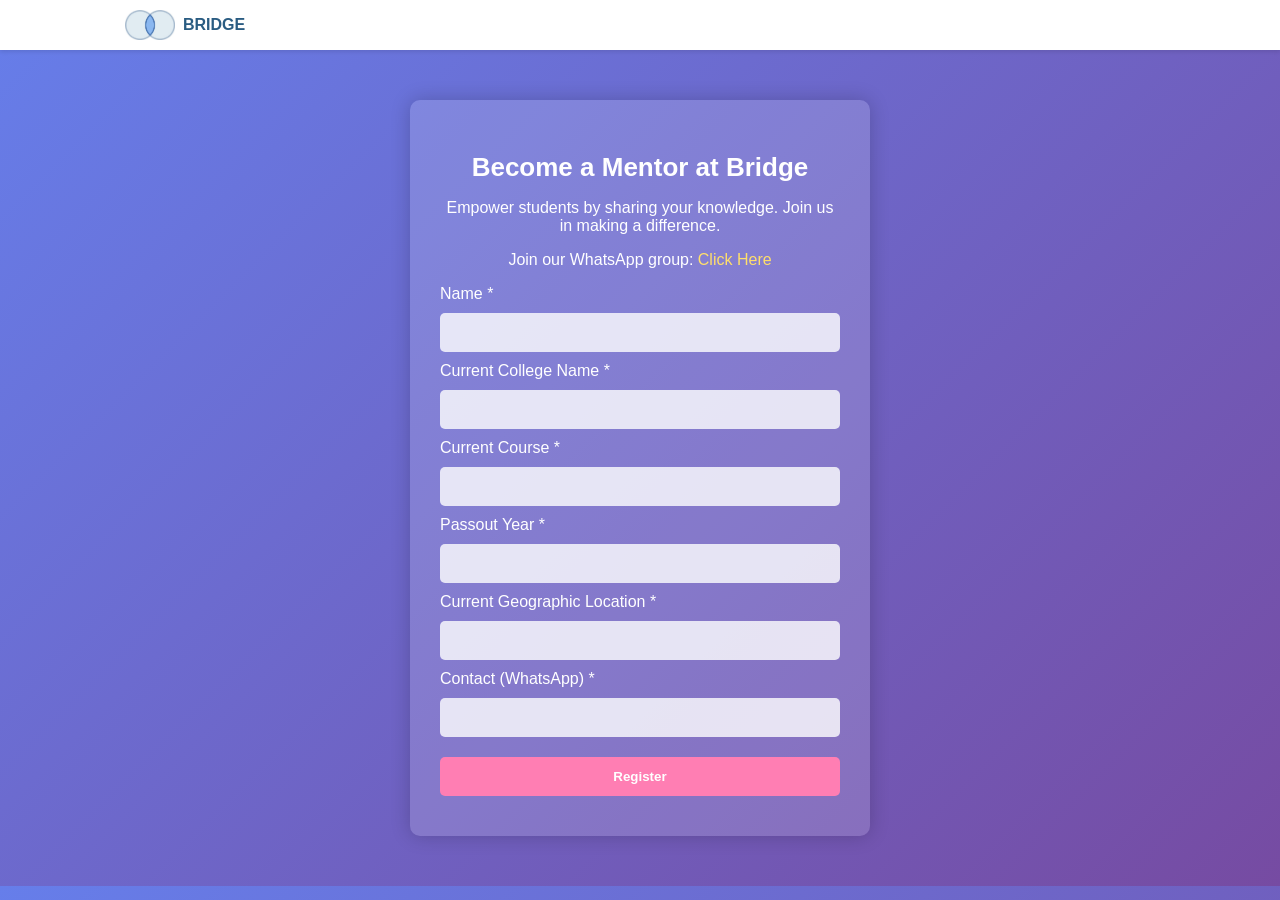
==== index.html @ df13030d "Add files via upload" ====
<!DOCTYPE html>
<html lang="en">
  <head>
    <meta charset="UTF-8" />
    <meta name="viewport" content="width=device-width, initial-scale=1.0" />
    <title>Bridge Mentor Registration</title>
    <link rel="stylesheet" href="style.css" />
  </head>
  <body>
    <nav class="navbar navbar-expand-lg bg-white shadow-sm">
      <div class="containerr">
        <a class="navbar-brand fw-bold text-primary" href="#"
          ><img
            src="logo.jpg"
            alt="Logo"
            width="50"
            height="30"
            class="d-inline-block align-text-top me-2"
          />BRIDGE</a
        >
      </div>
    </nav>

    <section class="container">
      <h1>Become a Mentor at Bridge</h1>
      <p>
        Empower students by sharing your knowledge. Join us in making a
        difference.
      </p>
      <p>
        Join our WhatsApp group:
        <a
          href="https://chat.whatsapp.com/HJOMMKpkAnB6226z3ene8Y"
          target="_blank"
          >Click Here</a
        >
      </p>
      <form name="mentorForm" method="post" id="mentorForm">
        <label>Name *</label>
        <input type="text" name="name" required />

        <label>Current College Name *</label>
        <input type="text" name="college" required />

        <label>Current Course *</label>
        <input type="text" name="course" required />

        <label>Passout Year *</label>
        <input type="number" name="year" required />

        <label>Current Geographic Location *</label>
        <input type="text" name="location" required />

        <label>Contact (WhatsApp) *</label>
        <input type="text" name="contact" required />

        <button id="register" type="submit">Register</button>
      </form>
    </section>
    <script src="script.js"></script>
  </body>
</html>
---- style.css ----
body {
    font-family: 'Poppins', sans-serif;
    margin: 0;
    padding: 0;
    text-align: center;
    background: linear-gradient(135deg, #667eea, #764ba2);
    color: white;
}
.container {
    margin: 50px auto;
    max-width: 400px;
    padding: 30px;
    background: rgba(255, 255, 255, 0.15);
    border-radius: 10px;
    box-shadow: 0px 0px 20px rgba(0, 0, 0, 0.2);
}
h1 {
    font-size: 26px;
    margin-bottom: 10px;
}
form {
    display: flex;
    flex-direction: column;
}
label{
    text-align: left;
}
input, button {
    margin: 10px 0;
    padding: 12px;
    border-radius: 5px;
    border: none;
}
input {
    background: rgba(255, 255, 255, 0.8);
    color: black;
}
#register {
    background: #ff7eb3;
    color: white;
    cursor: pointer;
    font-weight: bold;
}
#register:hover {
    background: #ff4f85;
}
a {
    color: #ffdf6b;
    text-decoration: none;
}
a:hover {
    text-decoration: underline;
}
 /* Navbar Section - Aesthetic Enhancements */
 .navbar {
    background: #fff; 
    box-shadow: 0 2px 4px rgba(0, 0, 0, 0.1);
    position: sticky;
    top: 0;
    z-index: 1000;
    padding: 10px 0;
  }
  
  .navbar-brand {
    font-weight: bold;
    color: #2A5C82 !important; 
    display: flex;
    align-items: center;
    transition: transform 0.3s ease;
    margin-left: 125px;
  }
  
  .navbar-brand img {
    margin-right: 8px;
    border-radius: 5px;
  }
  
  .navbar-brand:hover {
    transform: scale(1.05);
  }
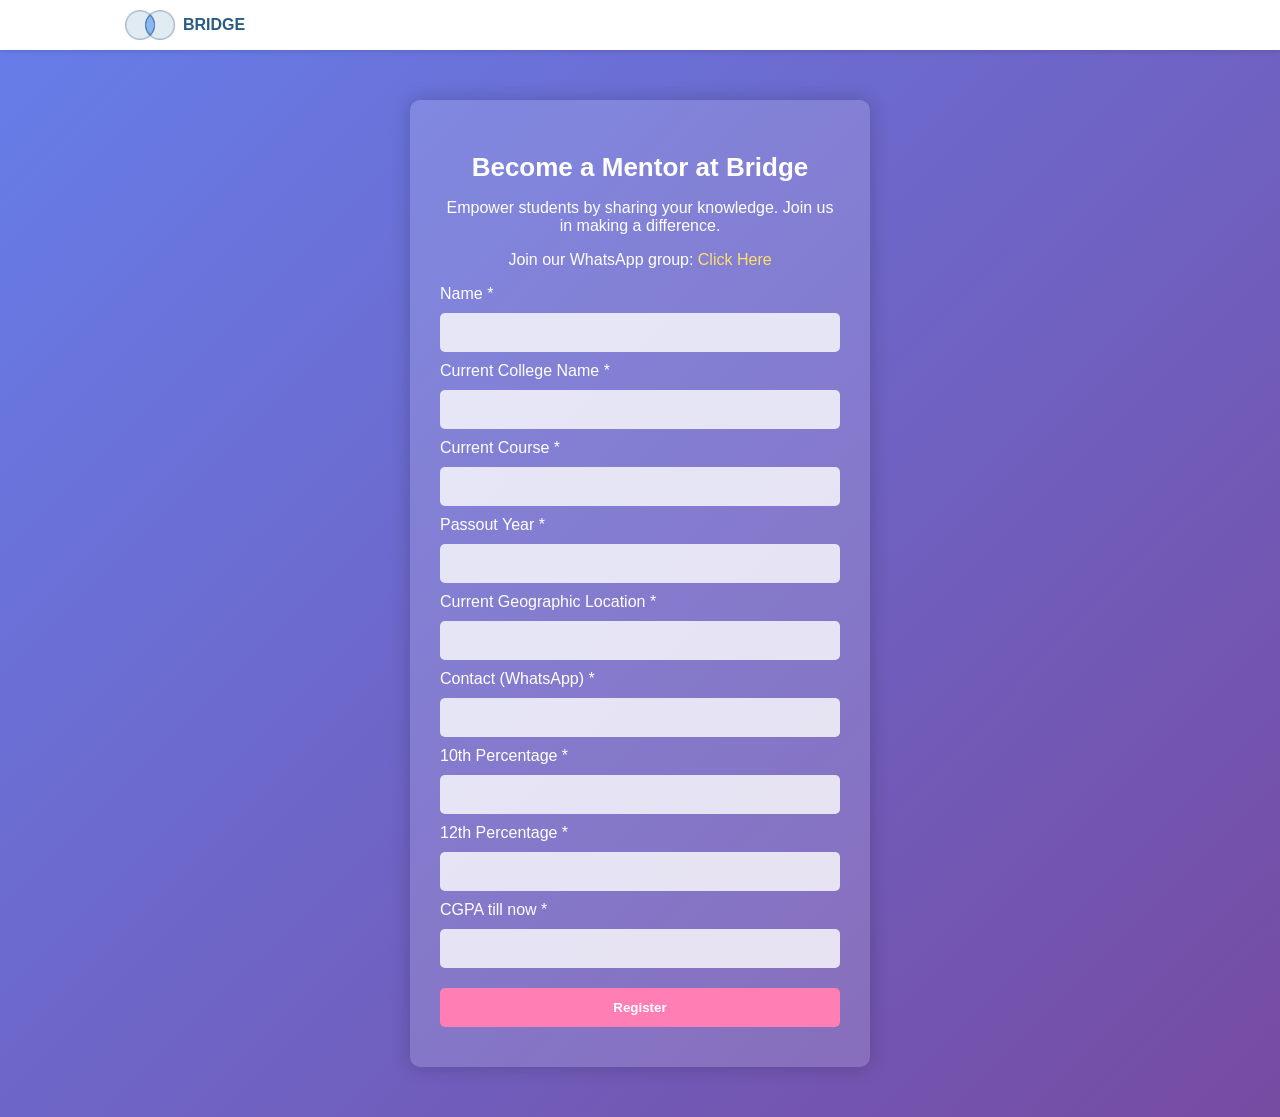
==== commit f0080da8: "Add files via upload" ====
--- a/index.html
+++ b/index.html
@@ -54,6 +54,15 @@
         <label>Contact (WhatsApp) *</label>
         <input type="text" name="contact" required />
 
+        <label>10th Percentage *</label>
+        <input type="text" name="class10" required />
+
+        <label>12th Percentage *</label>
+        <input type="text" name="class12" required />
+        
+        <label>CGPA till now *</label>
+        <input type="text" name="cgpa" required />
+
         <button id="register" type="submit">Register</button>
       </form>
     </section>
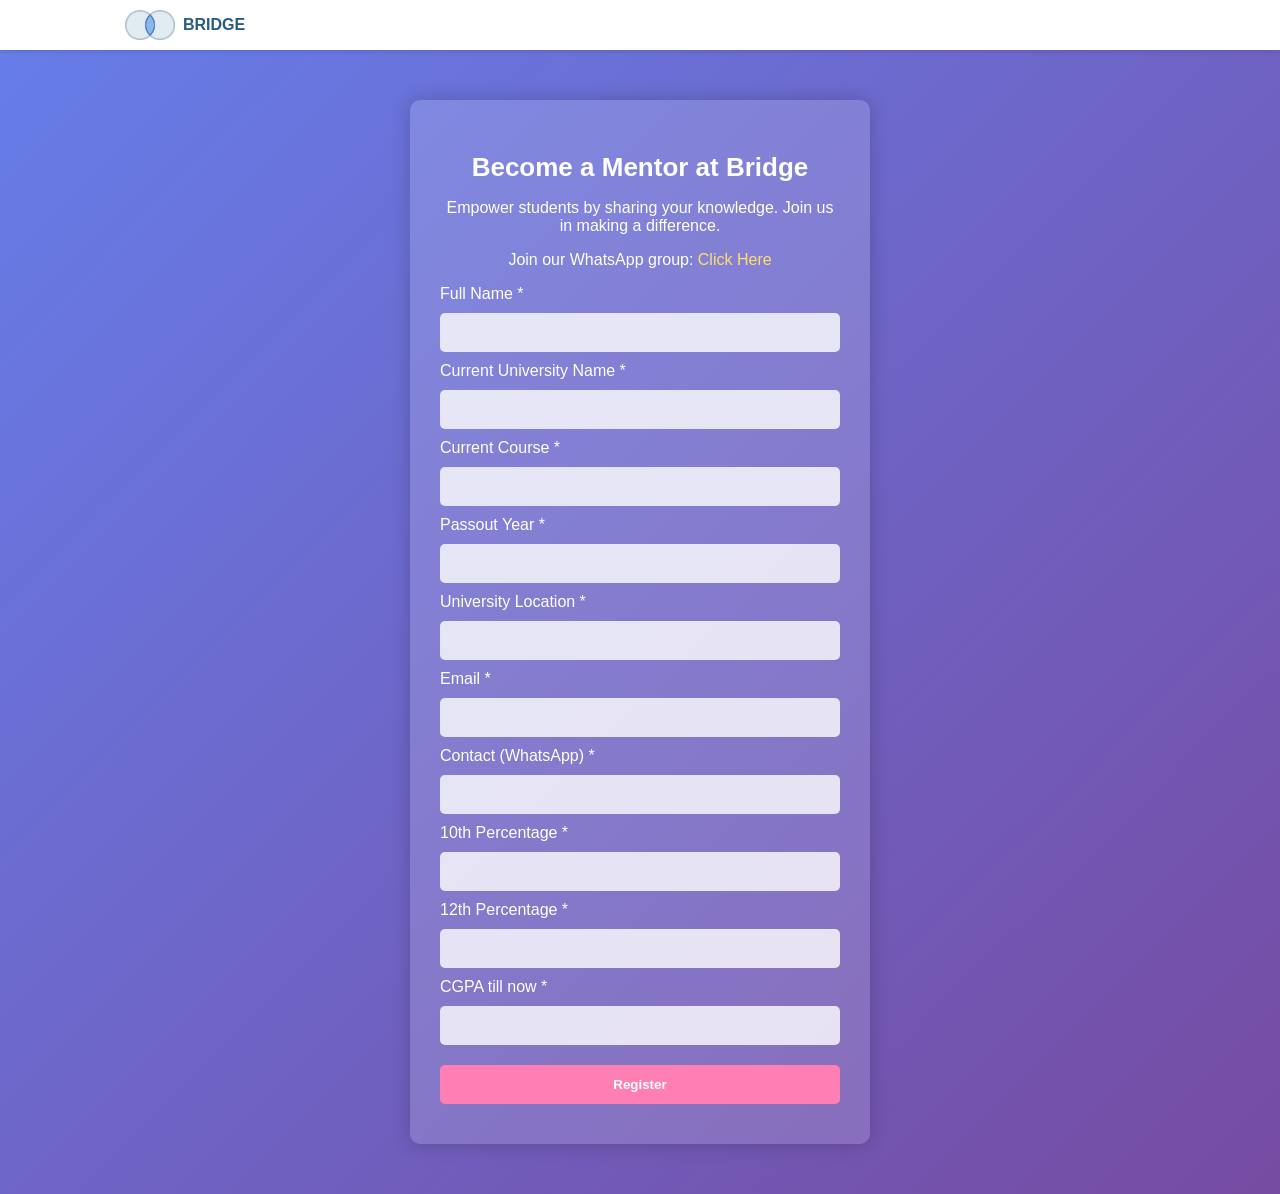
==== commit 91b1797c: "Add files via upload" ====
--- a/index.html
+++ b/index.html
@@ -36,10 +36,10 @@
         >
       </p>
       <form name="mentorForm" method="post" id="mentorForm">
-        <label>Name *</label>
+        <label>Full Name *</label>
         <input type="text" name="name" required />
 
-        <label>Current College Name *</label>
+        <label>Current University Name *</label>
         <input type="text" name="college" required />
 
         <label>Current Course *</label>
@@ -48,8 +48,11 @@
         <label>Passout Year *</label>
         <input type="number" name="year" required />
 
-        <label>Current Geographic Location *</label>
+        <label>University Location *</label>
         <input type="text" name="location" required />
+
+        <label>Email *</label>
+        <input type="text" name="email" required />
 
         <label>Contact (WhatsApp) *</label>
         <input type="text" name="contact" required />
